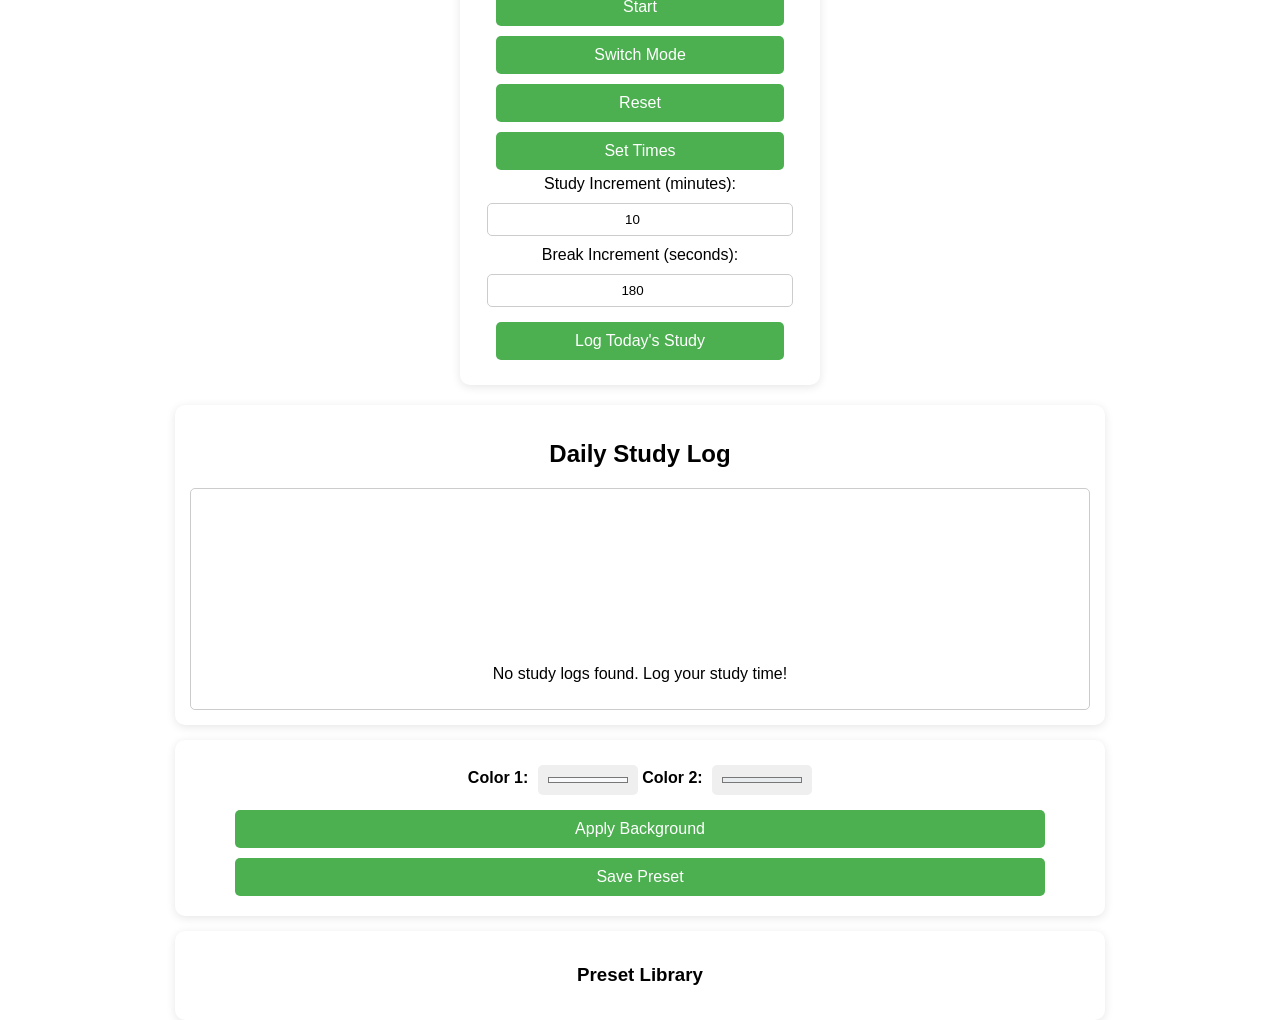
==== a_studytimer/index.html @ 5577833b "Added all project files" ====
<!DOCTYPE html>
<html lang="en">
<head>
  <meta charset="UTF-8" />
  <meta name="viewport" content="width=device-width, initial-scale=1.0"/>
  <title>Study Timer Application</title>
  <link rel="stylesheet" href="styles.css">
</head>
<body>
  <!-- Main Container for the Timer -->
  <div class="container">
    <!-- Timer Header -->
    <div class="timer-header" style="display: flex; align-items: center; justify-content: center;">
      <h1 id="timerLabel">Study Time: 30:00</h1>
      <div class="tooltip" style="margin-left: 10px;">
        <button style="background-color: #969900; border: none; border-radius: 50%; width: 20px; height: 20px; font-size: 12px;">?</button>
        <span class="tooltiptext">Bonus time: If you study for an hour or more, you'll earn a 10-minute break.</span>
      </div>
    </div>

    <h2 id="totalStudyTimeLabel">Total Study Time: 00:00</h2>

    <!-- Timer Buttons -->
    <div class="button-group">
      <button id="pauseButton" onclick="togglePause()">Pause</button>
      <button onclick="switchMode()">Switch Mode</button>
      <button onclick="resetTimer()">Reset</button>
      <button onclick="openSetTimesDialog()">Set Times</button>
    </div>
    
    <!-- Increments -->
    <div class="increment-controls">
      <label for="studyIncrement">Study Increment (minutes):</label>
      <input type="number" id="studyIncrement" value="10" />
      <label for="breakIncrement">Break Increment (seconds):</label>
      <input type="number" id="breakIncrement" value="180" />
    </div>

    <!-- New: Daily Study Log Button -->
    <button id="logStudyButton" onclick="logDailyStudy()">Log Today's Study</button>
  </div>

  <!-- Bar Chart Container -->
  <div class="study-graph-container">
    <h2>Daily Study Log</h2>
    <div id="studyGraph"></div>
  </div>

  <!-- Background Controls + Preset Library (Below everything) -->
  <div class="background-controls">
    <label for="color1">Color 1:</label>
    <input type="color" id="color1" value="#f8f9fa">
    <label for="color2">Color 2:</label>
    <input type="color" id="color2" value="#e9ecef">
    <button onclick="applyGradient()">Apply Background</button>
    <button onclick="savePreset()">Save Preset</button>
  </div>

  <div class="preset-library">
    <h3>Preset Library</h3>
    <div id="presetContainer"></div>
  </div>

  <!-- The JavaScript -->
  <script src="script.js"></script>
</body>
</html>
---- a_studytimer/styles.css ----
/* Basic layout for full viewport, centered items */
body, html {
    width: 100%;
    height: 100%;
    margin: 0;
    padding: 0;
    font-family: Arial, sans-serif;
    display: flex;
    flex-direction: column;
    align-items: center;
    justify-content: center;
    background: linear-gradient(to bottom, #ffffff, #ffffff);
  }
  
  .container {
    background: white;
    padding: 20px;
    border-radius: 10px;
    box-shadow: 0 2px 10px rgba(0,0,0,0.1);
    text-align: center;
    width: 320px;
    margin-bottom: 20px;
  }
  
  /* Timer label styling */
  #timerLabel {
    font-size: 24px;
    color: green;
    margin-bottom: -20px;
  }
  
  /* General buttons */
  button {
    width: 90%;
    padding: 10px;
    margin: 5px 0;
    background-color: #4CAF50;
    color: white;
    border: none;
    border-radius: 5px;
    cursor: pointer;
    font-size: 16px;
  }
  
  /* Number & color inputs */
  input[type="number"], input[type="color"] {
    width: 90%;
    padding: 8px;
    margin: 10px 0;
    border: 1px solid #ccc;
    border-radius: 5px;
    text-align: center;
  }
  
  input[type="color"] {
    appearance: none;
    border: none;
    width: 100px; 
    height: 30px; 
    cursor: pointer;
  }
  
  /* Background controls and preset library */
  .background-controls, .preset-library {
    width: 80%;
    max-width: 900px;
    background: white;
    padding: 15px;
    border-radius: 10px;
    margin-bottom: 15px;
    box-shadow: 0 2px 10px rgba(0,0,0,0.1);
    text-align: center;
  }
  
  .background-controls label {
    font-weight: bold;
    margin-right: 5px;
    display: inline-block;
    margin-bottom: 5px;
  }
  
  /* Preset items styling */
  .preset-item {
    display: inline-block;
    width: 150px;
    height: 50px;
    margin: 5px;
    border: 1px solid #ccc;
    border-radius: 5px;
    cursor: pointer;
    position: relative;
  }
  .remove-btn {
    position: absolute;
    top: 5px;
    right: 5px;
    background: red;
    color: white;
    border: none;
    cursor: pointer;
    font-size: 12px;
    padding: 2px 5px;
    border-radius: 3px;
  }
  
  /* Tooltip styling */
  .tooltip {
    position: relative;
  }
  .tooltip button {
    background-color: #969900;
    border: none;
    border-radius: 50%;
    width: 20px;
    height: 20px;
    font-size: 12px;
    display: flex;
    align-items: center;
    justify-content: center;
  }
  .tooltip .tooltiptext {
    visibility: hidden;
    width: 200px;
    background-color: black;
    color: #fff;
    text-align: center;
    border-radius: 6px;
    padding: 5px;
    position: absolute;
    bottom: 125%;
    left: 50%;
    margin-left: -100px;
    opacity: 0;
    transition: opacity 0.3s;
  }
  .tooltip:hover .tooltiptext {
    visibility: visible;
    opacity: 1;
  }
  
  /*************************************************
   * STUDY GRAPH (Bar Chart)
   *************************************************/
  .study-graph-container {
    width: 80%;
    max-width: 900px;
    background: white;
    padding: 15px;
    border-radius: 10px;
    margin-bottom: 15px;
    box-shadow: 0 2px 10px rgba(0,0,0,0.1);
    text-align: center;
  }
  #studyGraph {
    display: flex;
    align-items: flex-end;
    justify-content: center;
    height: 200px; /* Chart height */
    margin-top: 10px;
    border: 1px solid #ccc;
    border-radius: 5px;
    padding: 10px;
  }
  .bar-wrapper {
    display: flex;
    flex-direction: column;
    align-items: center;
    margin: 0 5px;
    height: 100%;
  }
  .bar {
    width: 30px;
    background-color: #4CAF50;
    margin-bottom: 5px;
    border-radius: 4px;
    transition: height 0.3s;
  }
  .bar-label {
    font-size: 12px;
    text-align: center;
    width: 60px;
    word-wrap: break-word; /* To wrap date text if needed */
  }
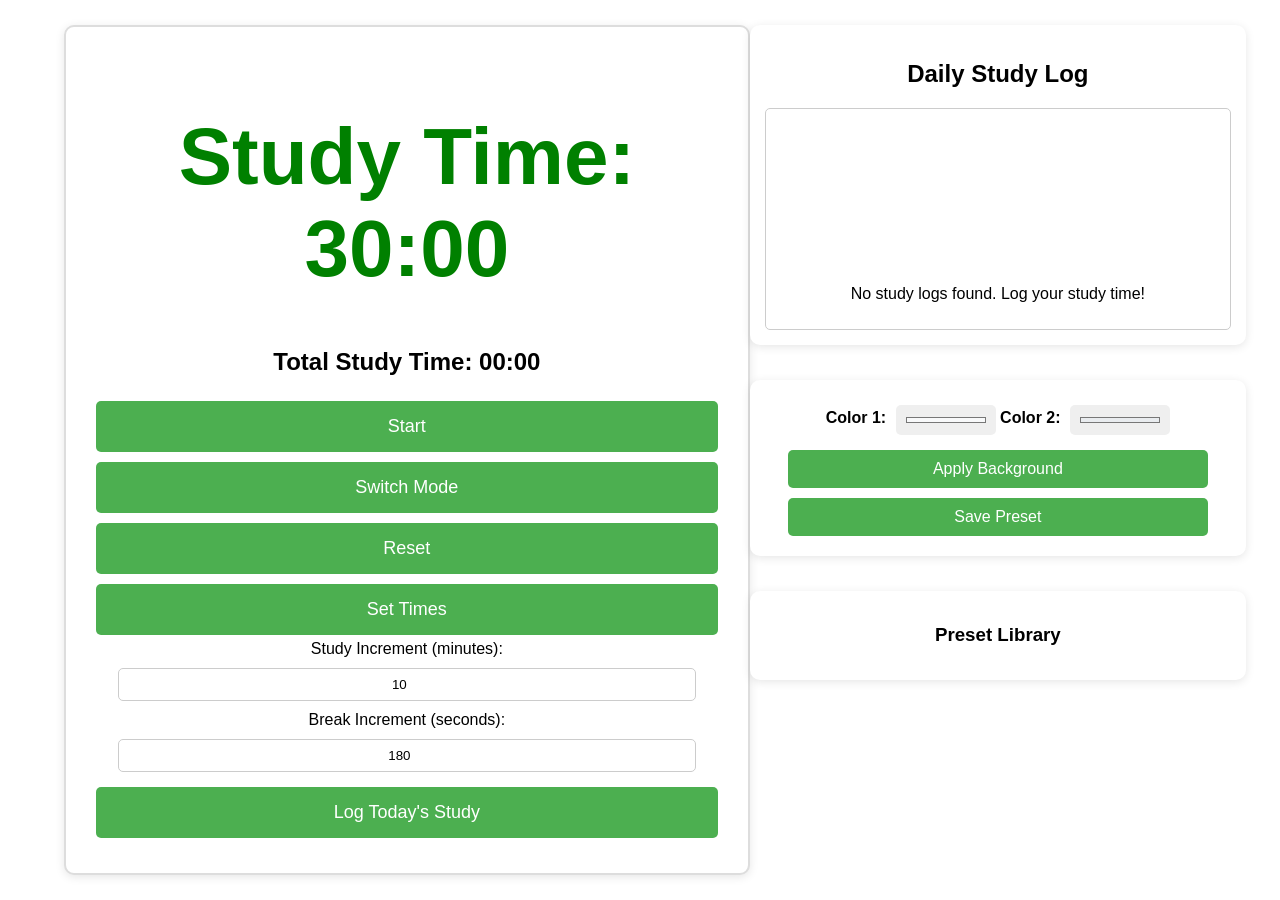
==== commit 78f70227: "Updated study timer styles and index" ====
--- a/a_studytimer/index.html
+++ b/a_studytimer/index.html
@@ -7,61 +7,62 @@
   <link rel="stylesheet" href="styles.css">
 </head>
 <body>
-  <!-- Main Container for the Timer -->
-  <div class="container">
-    <!-- Timer Header -->
-    <div class="timer-header" style="display: flex; align-items: center; justify-content: center;">
-      <h1 id="timerLabel">Study Time: 30:00</h1>
-      <div class="tooltip" style="margin-left: 10px;">
-        <button style="background-color: #969900; border: none; border-radius: 50%; width: 20px; height: 20px; font-size: 12px;">?</button>
-        <span class="tooltiptext">Bonus time: If you study for an hour or more, you'll earn a 10-minute break.</span>
+
+  <!-- Main Study Container -->
+  <div class="study-container">
+
+    <!-- Study Timer Section (LEFT SIDE) -->
+    <div class="study-timer">
+      <div class="timer-header">
+        <h1 id="timerLabel">Study Time: 30:00</h1>
+      </div>
+
+      <h2 id="totalStudyTimeLabel">Total Study Time: 00:00</h2>
+
+      <!-- Timer Buttons -->
+      <div class="button-group">
+        <button id="pauseButton" onclick="togglePause()">Start</button>
+        <button onclick="switchMode()">Switch Mode</button>
+        <button onclick="resetTimer()">Reset</button>
+        <button onclick="openSetTimesDialog()">Set Times</button>
+      </div>
+
+      <!-- Increments -->
+      <div class="increment-controls">
+        <label for="studyIncrement">Study Increment (minutes):</label>
+        <input type="number" id="studyIncrement" value="10" />
+        <label for="breakIncrement">Break Increment (seconds):</label>
+        <input type="number" id="breakIncrement" value="180" />
+      </div>
+
+      <!-- Log Daily Study Button -->
+      <button id="logStudyButton" onclick="logDailyStudy()">Log Today's Study</button>
+    </div>
+
+    <!-- Study Log, Graphs, and Background Controls (RIGHT SIDE) -->
+    <div class="study-content">
+      <div class="study-graph-container">
+        <h2>Daily Study Log</h2>
+        <div id="studyGraph"></div>
+      </div>
+
+      <div class="background-controls">
+        <label for="color1">Color 1:</label>
+        <input type="color" id="color1" value="#f8f9fa">
+        <label for="color2">Color 2:</label>
+        <input type="color" id="color2" value="#e9ecef">
+        <button onclick="applyGradient()">Apply Background</button>
+        <button onclick="savePreset()">Save Preset</button>
+      </div>
+
+      <div class="preset-library">
+        <h3>Preset Library</h3>
+        <div id="presetContainer"></div>
       </div>
     </div>
 
-    <h2 id="totalStudyTimeLabel">Total Study Time: 00:00</h2>
-
-    <!-- Timer Buttons -->
-    <div class="button-group">
-      <button id="pauseButton" onclick="togglePause()">Pause</button>
-      <button onclick="switchMode()">Switch Mode</button>
-      <button onclick="resetTimer()">Reset</button>
-      <button onclick="openSetTimesDialog()">Set Times</button>
-    </div>
-    
-    <!-- Increments -->
-    <div class="increment-controls">
-      <label for="studyIncrement">Study Increment (minutes):</label>
-      <input type="number" id="studyIncrement" value="10" />
-      <label for="breakIncrement">Break Increment (seconds):</label>
-      <input type="number" id="breakIncrement" value="180" />
-    </div>
-
-    <!-- New: Daily Study Log Button -->
-    <button id="logStudyButton" onclick="logDailyStudy()">Log Today's Study</button>
   </div>
 
-  <!-- Bar Chart Container -->
-  <div class="study-graph-container">
-    <h2>Daily Study Log</h2>
-    <div id="studyGraph"></div>
-  </div>
-
-  <!-- Background Controls + Preset Library (Below everything) -->
-  <div class="background-controls">
-    <label for="color1">Color 1:</label>
-    <input type="color" id="color1" value="#f8f9fa">
-    <label for="color2">Color 2:</label>
-    <input type="color" id="color2" value="#e9ecef">
-    <button onclick="applyGradient()">Apply Background</button>
-    <button onclick="savePreset()">Save Preset</button>
-  </div>
-
-  <div class="preset-library">
-    <h3>Preset Library</h3>
-    <div id="presetContainer"></div>
-  </div>
-
-  <!-- The JavaScript -->
   <script src="script.js"></script>
 </body>
 </html>
--- a/a_studytimer/styles.css
+++ b/a_studytimer/styles.css
@@ -24,10 +24,10 @@
   
   /* Timer label styling */
   #timerLabel {
-    font-size: 24px;
+    font-size: 80px; /* Increase the Study Time display */
+    font-weight: bold;
     color: green;
-    margin-bottom: -20px;
-  }
+}
   
   /* General buttons */
   button {
@@ -111,16 +111,19 @@
     background-color: #969900;
     border: none;
     border-radius: 50%;
-    width: 20px;
-    height: 20px;
-    font-size: 12px;
+    width: px; /* Reduce width */
+    height: 15px; /* Reduce height */
+    font-size: 10px; /* Reduce font size */
     display: flex;
     align-items: center;
     justify-content: center;
-  }
+    padding: 0;
+    line-height: 1; /* Fix alignment */
+}
+
   .tooltip .tooltiptext {
     visibility: hidden;
-    width: 200px;
+    width: 100;
     background-color: black;
     color: #fff;
     text-align: center;
@@ -181,4 +184,59 @@
     width: 60px;
     word-wrap: break-word; /* To wrap date text if needed */
   }
-  +  
+
+
+
+  /* Main layout for Study Timer and other study elements */
+  .study-container {
+    display: flex;
+    flex-direction: row;
+    justify-content: space-between;
+    align-items: flex-start;
+    width: 90%;
+    max-width: 1400px; /* Allow more width */
+    margin: auto;
+}
+
+/* Study Timer Section - Positioned on the Left */
+.study-timer {
+  flex: 2; /* Keeps it large */
+  max-width: 700px; /* Adjust width */
+  padding: 30px;
+  background: white; /* White background like other boxes */
+  border-radius: 10px; /* Rounded corners */
+  box-shadow: 0 2px 10px rgba(0, 0, 0, 0.1); /* Soft shadow effect */
+  text-align: center;
+  border: 2px solid #ddd; /* Optional: Light border to match other sections */
+}
+
+
+
+
+/* Buttons inside the Study Timer */
+.study-timer button {
+  width: 100%;
+  padding: 15px;
+  font-size: 18px;
+}
+
+/* The Other Study Content (Logs, Graphs, Background Controls) */
+.study-content {
+  flex: 2; /* Takes up the remaining space */
+  display: flex;
+  flex-direction: column;
+  gap: 20px;
+  width: 100%;
+  flex: 1.5; /* Reduce space for other elements */
+}
+
+/* Individual Content Sections */
+.study-graph-container, .background-controls, .preset-library {
+  background: white;
+  padding: 15px;
+  border-radius: 10px;
+  box-shadow: 0 2px 10px rgba(0, 0, 0, 0.1);
+  text-align: center;
+  width: 100%;
+}
